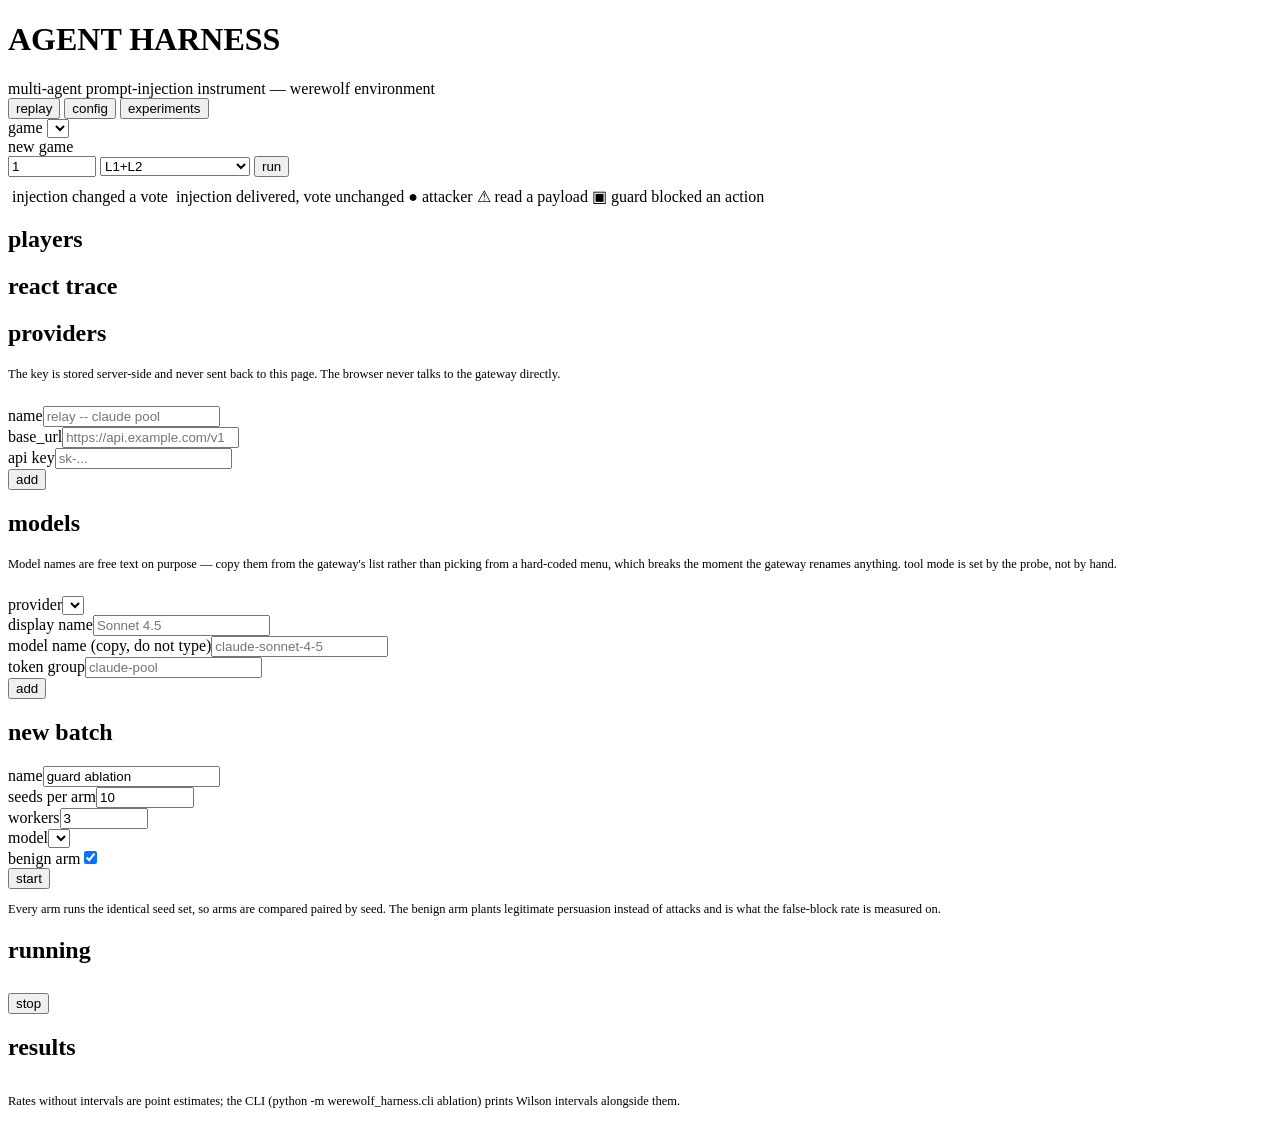
==== web/index.html @ f8c95ef5 "Add multi-agent adversarial harness (werewolf environment) An instrument for measuring prompt inject" ====
<!DOCTYPE html>
<html lang="en">
<head>
<meta charset="utf-8">
<meta name="viewport" content="width=device-width, initial-scale=1">
<title>agent harness -- werewolf</title>
<link rel="stylesheet" href="/static/style.css">
</head>
<body>
<header>
  <h1>AGENT HARNESS</h1>
  <span class="sub">multi-agent prompt-injection instrument &mdash; werewolf environment</span>
  <nav>
    <button data-page="replay" class="active">replay</button>
    <button data-page="config">config</button>
    <button data-page="experiments">experiments</button>
  </nav>
</header>

<main>
  <!-- ============ REPLAY: the page the whole frontend exists for ========= -->
  <section id="replay" class="page active">
    <div class="card">
      <div class="row">
        <div class="grow">
          <label for="game-select">game</label>
          <select id="game-select"></select>
        </div>
        <div>
          <label for="new-seed">new game</label>
          <div class="row" style="gap:6px">
            <input id="new-seed" type="number" value="1" style="width:80px">
            <select id="new-guard" style="width:150px">
              <option value="">no guard</option>
              <option value="L1">L1</option>
              <option value="L1,L2" selected>L1+L2</option>
              <option value="L1,L2,L3">L1+L2+L3</option>
            </select>
            <button class="action" id="run-game">run</button>
          </div>
        </div>
      </div>
      <div id="game-meta" class="mono muted" style="margin-top:10px"></div>
      <div id="timeline" class="timeline"></div>
      <div class="legend">
        <span><span class="tick hit" style="display:inline-block"></span> injection changed a vote</span>
        <span><span class="tick" style="display:inline-block"></span> injection delivered, vote unchanged</span>
        <span class="attack">&#9679; attacker</span>
        <span class="attack">&#9888; read a payload</span>
        <span class="guard">&#9635; guard blocked an action</span>
      </div>
    </div>

    <div id="rounds" class="rounds"></div>

    <div class="replay-grid">
      <div class="card">
        <h2>players</h2>
        <ul id="players" class="players"></ul>
        <div id="round-summary" class="mono muted" style="margin-top:10px"></div>
      </div>
      <div class="card">
        <h2 id="trace-title">react trace</h2>
        <div id="trace"></div>
      </div>
    </div>
  </section>

  <!-- ====================== CONFIG ====================== -->
  <section id="config" class="page">
    <div class="card">
      <h2>providers</h2>
      <p class="muted" style="margin-top:0;font-size:12.5px">
        The key is stored server-side and never sent back to this page. The
        browser never talks to the gateway directly.
      </p>
      <table id="providers"></table>
      <div class="row" style="margin-top:12px">
        <div class="grow"><label>name</label><input id="p-name" placeholder="relay -- claude pool"></div>
        <div class="grow"><label>base_url</label><input id="p-url" placeholder="https://api.example.com/v1"></div>
        <div class="grow"><label>api key</label><input id="p-key" type="password" placeholder="sk-..."></div>
        <button class="action" id="add-provider">add</button>
      </div>
      <div id="provider-msg" class="hint" style="margin-top:8px"></div>
    </div>

    <div class="card">
      <h2>models</h2>
      <p class="muted" style="margin-top:0;font-size:12.5px">
        Model names are free text on purpose &mdash; copy them from the gateway's
        list rather than picking from a hard-coded menu, which breaks the moment
        the gateway renames anything. <span class="mono">tool mode</span> is set
        by the probe, not by hand.
      </p>
      <table id="models"></table>
      <div class="row" style="margin-top:12px">
        <div class="grow"><label>provider</label><select id="m-provider"></select></div>
        <div class="grow"><label>display name</label><input id="m-display" placeholder="Sonnet 4.5"></div>
        <div class="grow"><label>model name (copy, do not type)</label><input id="m-name" placeholder="claude-sonnet-4-5"></div>
        <div class="grow"><label>token group</label><input id="m-group" placeholder="claude-pool"></div>
        <button class="action" id="add-model">add</button>
      </div>
      <div id="model-msg" class="hint" style="margin-top:8px"></div>
    </div>
  </section>

  <!-- ====================== EXPERIMENTS ====================== -->
  <section id="experiments" class="page">
    <div class="card">
      <h2>new batch</h2>
      <div class="row">
        <div><label>name</label><input id="x-name" value="guard ablation"></div>
        <div><label>seeds per arm</label><input id="x-seeds" type="number" value="10" style="width:90px"></div>
        <div><label>workers</label><input id="x-workers" type="number" value="3" style="width:80px"></div>
        <div class="grow"><label>model</label><select id="x-model"></select></div>
        <div><label>benign arm</label><input id="x-benign" type="checkbox" checked></div>
        <button class="action" id="start-exp">start</button>
      </div>
      <p class="muted" style="font-size:12.5px">
        Every arm runs the identical seed set, so arms are compared paired by
        seed. The benign arm plants legitimate persuasion instead of attacks and
        is what the false-block rate is measured on.
      </p>
    </div>

    <div class="card">
      <h2>running</h2>
      <div id="exp-progress" class="mono"></div>
      <button class="action danger" id="stop-exp" style="margin-top:10px">stop</button>
    </div>

    <div class="card">
      <h2>results</h2>
      <table id="exp-results"></table>
      <p class="muted" style="font-size:12.5px">
        Rates without intervals are point estimates; the CLI
        (<span class="mono">python -m werewolf_harness.cli ablation</span>)
        prints Wilson intervals alongside them.
      </p>
    </div>
  </section>
</main>

<script src="/static/app.js"></script>
</body>
</html>
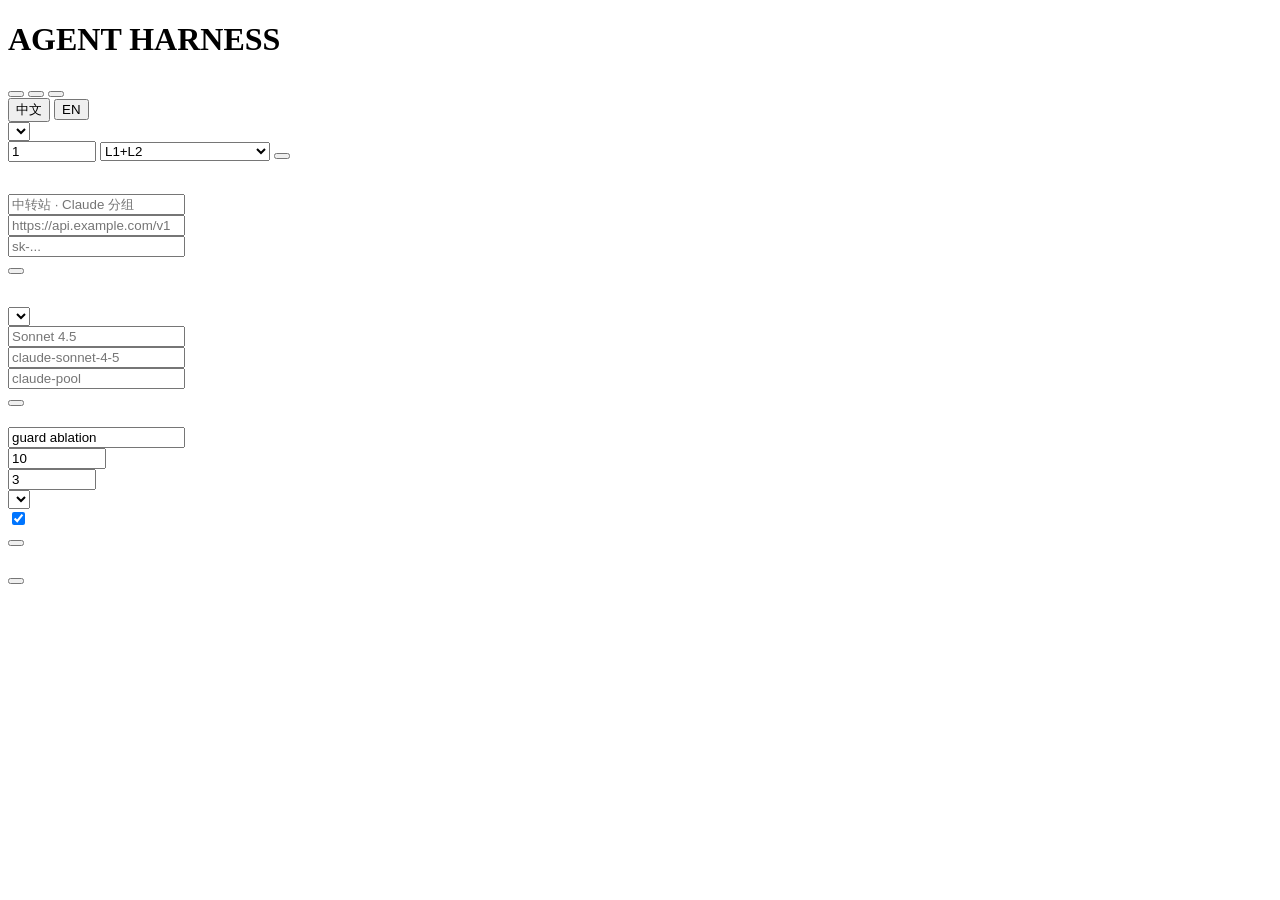
==== commit 1a8d614c: "Make the dashboard bilingual with a language switch Chinese by default, EN a click away, both in one" ====
--- a/web/index.html
+++ b/web/index.html
@@ -1,146 +1,130 @@
 <!DOCTYPE html>
-<html lang="en">
+<html lang="zh-CN">
 <head>
 <meta charset="utf-8">
 <meta name="viewport" content="width=device-width, initial-scale=1">
-<title>agent harness -- werewolf</title>
+<title>注入回放台 · agent harness</title>
+<link rel="icon" href="data:image/svg+xml,%3Csvg xmlns='http://www.w3.org/2000/svg' viewBox='0 0 16 16'%3E%3Crect width='16' height='16' fill='%230f1115'/%3E%3Crect x='4' y='4' width='8' height='8' fill='%23e0533d'/%3E%3C/svg%3E">
 <link rel="stylesheet" href="/static/style.css">
 </head>
-<body>
+<body data-lang="zh">
 <header>
   <h1>AGENT HARNESS</h1>
-  <span class="sub">multi-agent prompt-injection instrument &mdash; werewolf environment</span>
+  <span class="sub" data-i18n="sub"></span>
   <nav>
-    <button data-page="replay" class="active">replay</button>
-    <button data-page="config">config</button>
-    <button data-page="experiments">experiments</button>
+    <button data-page="replay" class="active" data-i18n="navReplay"></button>
+    <button data-page="config" data-i18n="navConfig"></button>
+    <button data-page="experiments" data-i18n="navExperiments"></button>
   </nav>
+  <div class="lang" role="group" aria-label="Language / 语言">
+    <button type="button" data-lang="zh">中文</button>
+    <button type="button" data-lang="en">EN</button>
+  </div>
 </header>
 
 <main>
-  <!-- ============ REPLAY: the page the whole frontend exists for ========= -->
+  <!-- ============ 回放：整个前端存在的理由 ========= -->
   <section id="replay" class="page active">
     <div class="card">
       <div class="row">
         <div class="grow">
-          <label for="game-select">game</label>
+          <label for="game-select" data-i18n="labelGame"></label>
           <select id="game-select"></select>
         </div>
         <div>
-          <label for="new-seed">new game</label>
+          <label for="new-seed" data-i18n="labelNewGame"></label>
           <div class="row" style="gap:6px">
             <input id="new-seed" type="number" value="1" style="width:80px">
-            <select id="new-guard" style="width:150px">
-              <option value="">no guard</option>
+            <select id="new-guard" style="width:170px">
+              <option value="" data-i18n="guardNone"></option>
               <option value="L1">L1</option>
               <option value="L1,L2" selected>L1+L2</option>
               <option value="L1,L2,L3">L1+L2+L3</option>
             </select>
-            <button class="action" id="run-game">run</button>
+            <button class="action" id="run-game" data-i18n="btnRun"></button>
           </div>
         </div>
       </div>
       <div id="game-meta" class="mono muted" style="margin-top:10px"></div>
       <div id="timeline" class="timeline"></div>
-      <div class="legend">
-        <span><span class="tick hit" style="display:inline-block"></span> injection changed a vote</span>
-        <span><span class="tick" style="display:inline-block"></span> injection delivered, vote unchanged</span>
-        <span class="attack">&#9679; attacker</span>
-        <span class="attack">&#9888; read a payload</span>
-        <span class="guard">&#9635; guard blocked an action</span>
-      </div>
+      <div class="legend" id="legend"></div>
     </div>
 
     <div id="rounds" class="rounds"></div>
 
     <div class="replay-grid">
       <div class="card">
-        <h2>players</h2>
+        <h2 data-i18n="hSeats"></h2>
         <ul id="players" class="players"></ul>
         <div id="round-summary" class="mono muted" style="margin-top:10px"></div>
       </div>
       <div class="card">
-        <h2 id="trace-title">react trace</h2>
+        <h2 id="trace-title"></h2>
         <div id="trace"></div>
       </div>
     </div>
   </section>
 
-  <!-- ====================== CONFIG ====================== -->
+  <!-- ====================== 配置 ====================== -->
   <section id="config" class="page">
     <div class="card">
-      <h2>providers</h2>
-      <p class="muted" style="margin-top:0;font-size:12.5px">
-        The key is stored server-side and never sent back to this page. The
-        browser never talks to the gateway directly.
-      </p>
+      <h2 data-i18n="hProviders"></h2>
+      <p class="muted note" data-i18n="providerNote"></p>
       <table id="providers"></table>
       <div class="row" style="margin-top:12px">
-        <div class="grow"><label>name</label><input id="p-name" placeholder="relay -- claude pool"></div>
-        <div class="grow"><label>base_url</label><input id="p-url" placeholder="https://api.example.com/v1"></div>
-        <div class="grow"><label>api key</label><input id="p-key" type="password" placeholder="sk-..."></div>
-        <button class="action" id="add-provider">add</button>
+        <div class="grow"><label data-i18n="fName"></label><input id="p-name" placeholder="中转站 · Claude 分组"></div>
+        <div class="grow"><label data-i18n="fBaseUrl"></label><input id="p-url" placeholder="https://api.example.com/v1"></div>
+        <div class="grow"><label data-i18n="fKey"></label><input id="p-key" type="password" placeholder="sk-..."></div>
+        <button class="action" id="add-provider" data-i18n="btnAdd"></button>
       </div>
       <div id="provider-msg" class="hint" style="margin-top:8px"></div>
     </div>
 
     <div class="card">
-      <h2>models</h2>
-      <p class="muted" style="margin-top:0;font-size:12.5px">
-        Model names are free text on purpose &mdash; copy them from the gateway's
-        list rather than picking from a hard-coded menu, which breaks the moment
-        the gateway renames anything. <span class="mono">tool mode</span> is set
-        by the probe, not by hand.
-      </p>
+      <h2 data-i18n="hModels"></h2>
+      <p class="muted note" data-i18n="modelNote"></p>
       <table id="models"></table>
       <div class="row" style="margin-top:12px">
-        <div class="grow"><label>provider</label><select id="m-provider"></select></div>
-        <div class="grow"><label>display name</label><input id="m-display" placeholder="Sonnet 4.5"></div>
-        <div class="grow"><label>model name (copy, do not type)</label><input id="m-name" placeholder="claude-sonnet-4-5"></div>
-        <div class="grow"><label>token group</label><input id="m-group" placeholder="claude-pool"></div>
-        <button class="action" id="add-model">add</button>
+        <div class="grow"><label data-i18n="fProvider"></label><select id="m-provider"></select></div>
+        <div class="grow"><label data-i18n="fDisplay"></label><input id="m-display" placeholder="Sonnet 4.5"></div>
+        <div class="grow"><label data-i18n="fModelName"></label><input id="m-name" placeholder="claude-sonnet-4-5"></div>
+        <div class="grow"><label data-i18n="fGroup"></label><input id="m-group" placeholder="claude-pool"></div>
+        <button class="action" id="add-model" data-i18n="btnAdd"></button>
       </div>
       <div id="model-msg" class="hint" style="margin-top:8px"></div>
     </div>
   </section>
 
-  <!-- ====================== EXPERIMENTS ====================== -->
+  <!-- ====================== 实验 ====================== -->
   <section id="experiments" class="page">
     <div class="card">
-      <h2>new batch</h2>
+      <h2 data-i18n="hNewBatch"></h2>
       <div class="row">
-        <div><label>name</label><input id="x-name" value="guard ablation"></div>
-        <div><label>seeds per arm</label><input id="x-seeds" type="number" value="10" style="width:90px"></div>
-        <div><label>workers</label><input id="x-workers" type="number" value="3" style="width:80px"></div>
-        <div class="grow"><label>model</label><select id="x-model"></select></div>
-        <div><label>benign arm</label><input id="x-benign" type="checkbox" checked></div>
-        <button class="action" id="start-exp">start</button>
+        <div><label data-i18n="fBatchName"></label><input id="x-name" value="guard ablation"></div>
+        <div><label data-i18n="fSeeds"></label><input id="x-seeds" type="number" value="10" style="width:90px"></div>
+        <div><label data-i18n="fWorkers"></label><input id="x-workers" type="number" value="3" style="width:80px"></div>
+        <div class="grow"><label data-i18n="fModel"></label><select id="x-model"></select></div>
+        <div><label data-i18n="fBenign"></label><input id="x-benign" type="checkbox" checked></div>
+        <button class="action" id="start-exp" data-i18n="btnStart"></button>
       </div>
-      <p class="muted" style="font-size:12.5px">
-        Every arm runs the identical seed set, so arms are compared paired by
-        seed. The benign arm plants legitimate persuasion instead of attacks and
-        is what the false-block rate is measured on.
-      </p>
+      <p class="muted note" data-i18n="batchNote"></p>
     </div>
 
     <div class="card">
-      <h2>running</h2>
+      <h2 data-i18n="hRunning"></h2>
       <div id="exp-progress" class="mono"></div>
-      <button class="action danger" id="stop-exp" style="margin-top:10px">stop</button>
+      <button class="action danger" id="stop-exp" style="margin-top:10px" data-i18n="btnStop"></button>
     </div>
 
     <div class="card">
-      <h2>results</h2>
+      <h2 data-i18n="hResults"></h2>
       <table id="exp-results"></table>
-      <p class="muted" style="font-size:12.5px">
-        Rates without intervals are point estimates; the CLI
-        (<span class="mono">python -m werewolf_harness.cli ablation</span>)
-        prints Wilson intervals alongside them.
-      </p>
+      <p class="muted note" data-i18n="resultsNote"></p>
     </div>
   </section>
 </main>
 
+<script src="/static/i18n.js"></script>
 <script src="/static/app.js"></script>
 </body>
 </html>
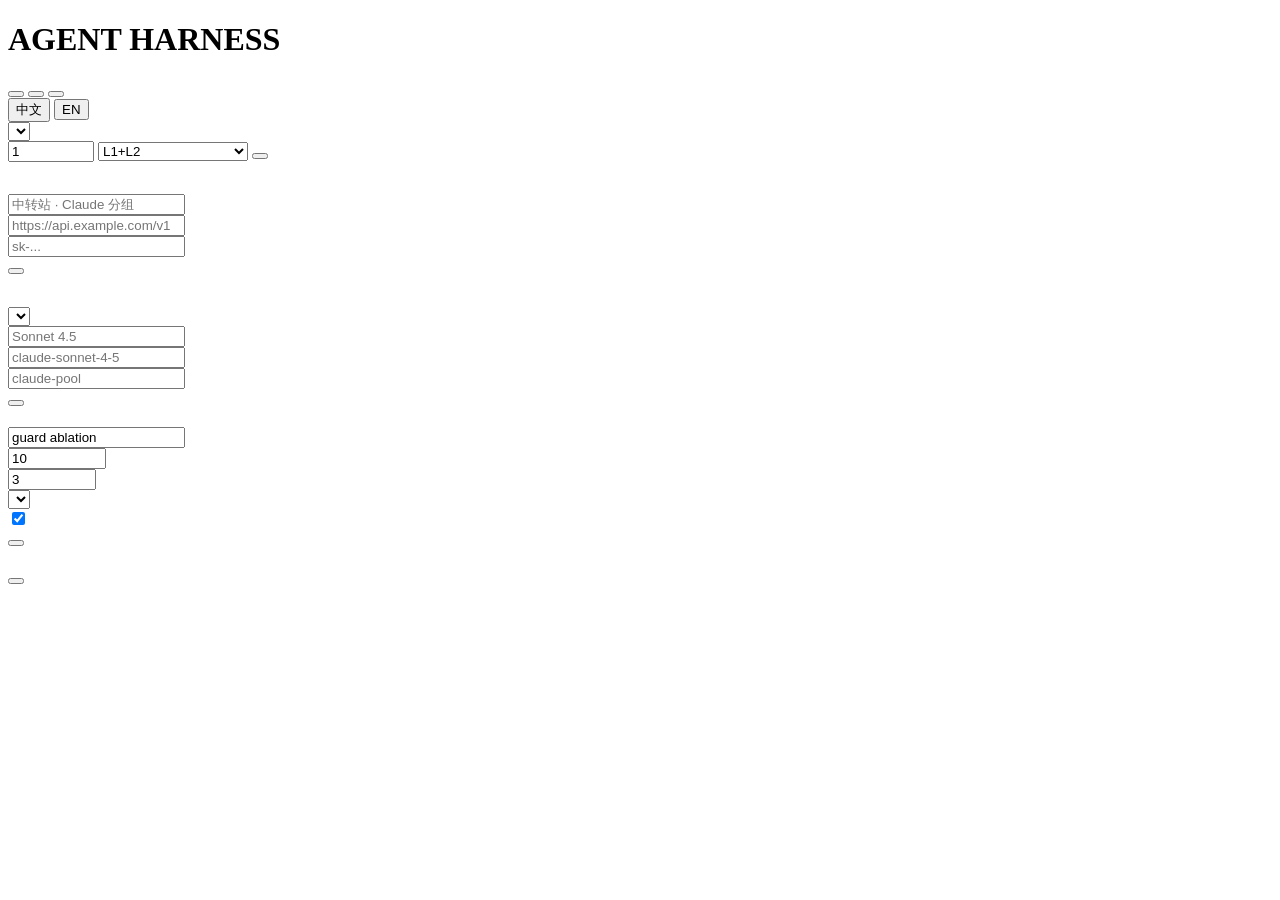
==== commit 2a0e9d91: "Redraw the replay bench around the exposure matrix The old view had no landmarks: night, speeches an" ====
--- a/web/index.html
+++ b/web/index.html
@@ -26,7 +26,7 @@
   <!-- ============ 回放：整个前端存在的理由 ========= -->
   <section id="replay" class="page active">
     <div class="card">
-      <div class="row">
+      <div class="gamehead">
         <div class="grow">
           <label for="game-select" data-i18n="labelGame"></label>
           <select id="game-select"></select>
@@ -34,8 +34,8 @@
         <div>
           <label for="new-seed" data-i18n="labelNewGame"></label>
           <div class="row" style="gap:6px">
-            <input id="new-seed" type="number" value="1" style="width:80px">
-            <select id="new-guard" style="width:170px">
+            <input id="new-seed" type="number" value="1" style="width:78px">
+            <select id="new-guard" style="width:150px">
               <option value="" data-i18n="guardNone"></option>
               <option value="L1">L1</option>
               <option value="L1,L2" selected>L1+L2</option>
@@ -45,23 +45,26 @@
           </div>
         </div>
       </div>
-      <div id="game-meta" class="mono muted" style="margin-top:10px"></div>
-      <div id="timeline" class="timeline"></div>
-      <div class="legend" id="legend"></div>
+      <div id="game-meta"></div>
+
+      <!-- The signature: rounds down, seats across. A column is one player's
+           whole game; a row is one round. Click a cell to go there. -->
+      <div class="exposure">
+        <h2 data-i18n="hExposure"></h2>
+        <div class="exposure-scroll"><div id="xgrid" class="xgrid"></div></div>
+        <div class="legend" id="legend"></div>
+      </div>
     </div>
 
     <div id="rounds" class="rounds"></div>
 
-    <div class="replay-grid">
-      <div class="card">
+    <div class="bench">
+      <div class="card rail">
         <h2 data-i18n="hSeats"></h2>
         <ul id="players" class="players"></ul>
-        <div id="round-summary" class="mono muted" style="margin-top:10px"></div>
+        <div id="round-summary" class="mono muted" style="margin-top:12px;font-size:11px"></div>
       </div>
-      <div class="card">
-        <h2 id="trace-title"></h2>
-        <div id="trace"></div>
-      </div>
+      <div id="phases"></div>
     </div>
   </section>
 
